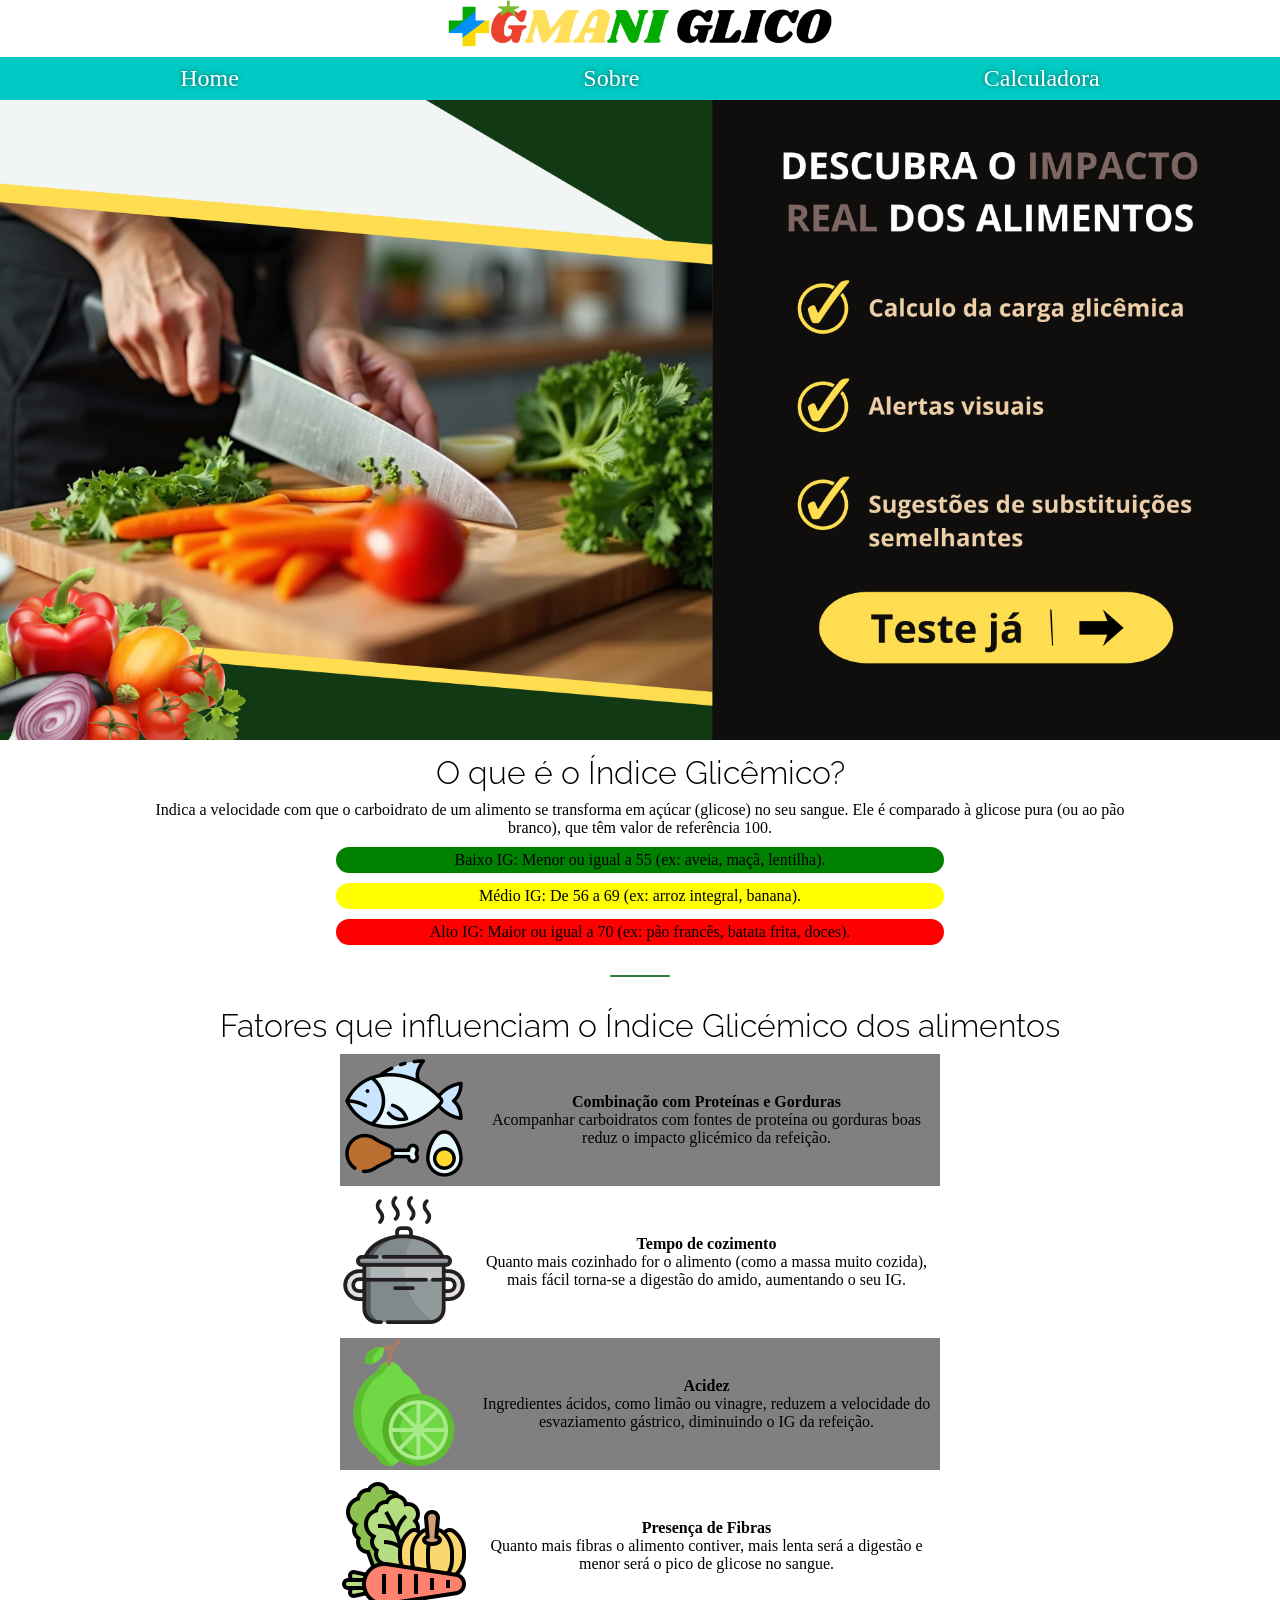
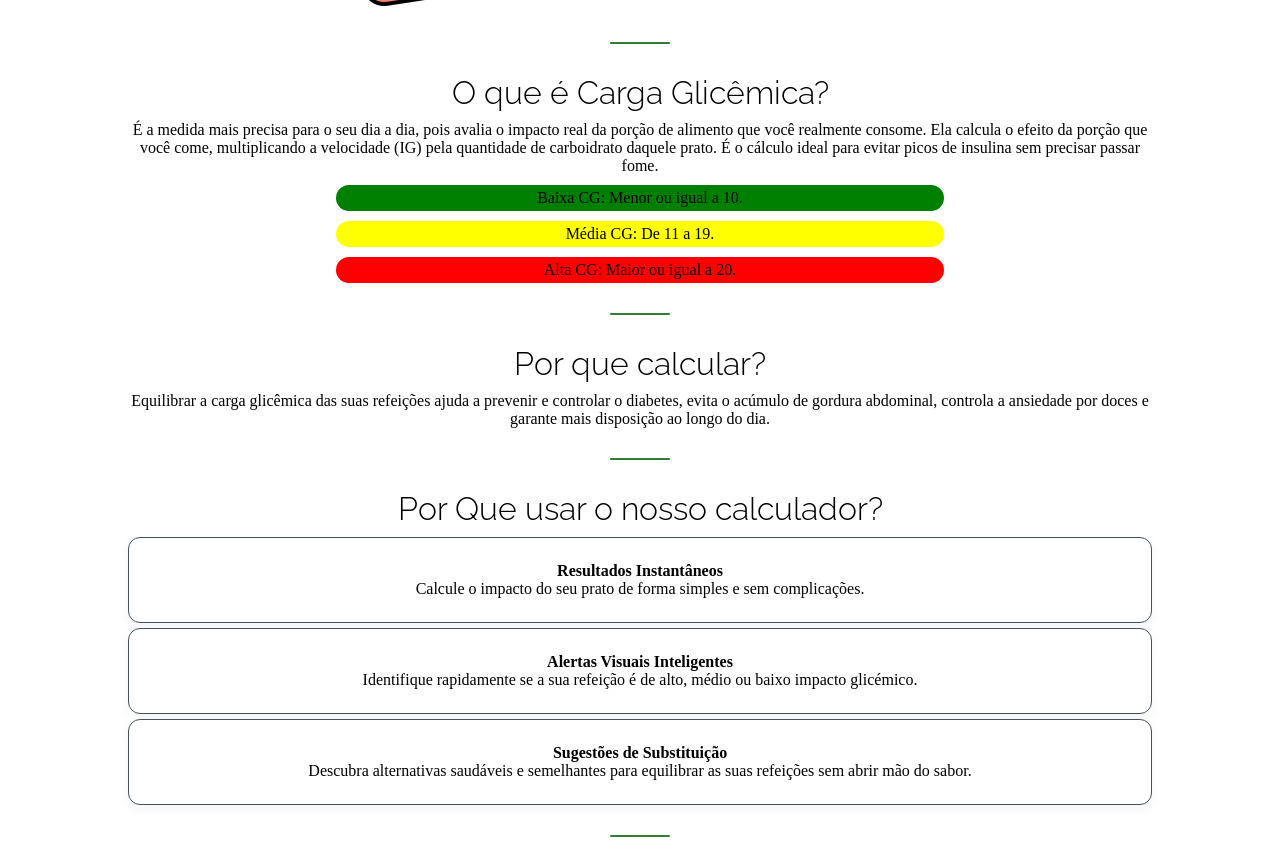
==== index.html @ 1793f3d6 "first commit" ====
<!DOCTYPE html>
<html lang="pt-br">
<head>
    <meta charset="UTF-8">
    <meta name="viewport" content="width=device-width, initial-scale=1.0">
    <link rel="shortcut icon" href="img/logotipo/LOGO IGMANI.png" type="image/x-icon">
    <link rel="stylesheet" href="css/style.css">
    <script src="js/script.js/"></script>

    <!-- FONTES -->
    <link rel="preconnect" href="https://fonts.googleapis.com">
    <link rel="preconnect" href="https://fonts.gstatic.com" crossorigin>
    <link href="https://fonts.googleapis.com/css2?family=Raleway:ital,wght@0,100..900;1,100..900&display=swap" rel="stylesheet">
    <title>IGMANI GLICO</title>
</head>

<body>
    <header>
        <div class="topo">
            <img src="img/logotipo/Titulo IGMANI.png" alt="IGMANI GLICO logo">
        </div>
        <div class="topo2">
            <ul>
                <li><a href="index.html"> Home </a></li>
                <li><a href="sobre.html">Sobre</a></li>
                <li><a href="calculadora.html"> Calculadora </a></li>
            </ul>
        </div>
    </header>

    <section class="banner">
        <source media="(min-width: )" srcset="">
        <img src="img/banner_principalV2.png" alt="Banner IGMANI">
    </section>

    <div class="container">
        <div class="oqe">
        <p class="titulo"> O que é o Índice Glicêmico? </p>
        <p class="texto">
            Indica a velocidade com que o carboidrato de um alimento se transforma em açúcar (glicose) no seu sangue. Ele é comparado à glicose pura (ou ao pão branco), que têm valor de referência 100.
        </p>
        <div class="listaoqe" style="background-color:green;">
            <ul>
            <li> Baixo IG: Menor ou igual a 55 (ex: aveia, maçã, lentilha). </li>
            </ul>
        </div>
           <div class="listaoqe" style="background-color:yellow">
            <ul>
             <li> Médio IG: De 56 a 69 (ex: arroz integral, banana). </li>
           </ul>
        </div>
         <div class="listaoqe" style="background-color: red;" )>
            <ul>
            <li> Alto IG: Maior ou igual a 70 (ex: pão francês, batata frita, doces). </li>
            </ul>
        </div>
        </div>
        <hr class="linha">


        <div class="fatores">
            <p class="titulo">
                Fatores que influenciam o Índice Glicémico dos alimentos
            </p>
            <div class="card" style="background-color: grey;">
                <div class="fotoCard">
                    <img src="img/proteina.png" alt="icone de proteinas">
                </div>
                <div class="textoCard">
                    <p class="subtitulo">
                        Combinação com Proteínas e Gorduras
                    </p>
                    <p class="texto">
                        Acompanhar carboidratos com fontes de proteína ou gorduras boas reduz o impacto glicémico da refeição.
                    </p>
                </div>
            </div>

            <div class="card">
                <div class="fotoCard">
                    <img src="img/panela.png" alt="icone panela cozinhando">
                </div>
                <div class="textoCard">
                    <p class="subtitulo">
                        Tempo de cozimento
                    </p>
                    <p class="texto">
                        Quanto mais cozinhado for o alimento (como a massa muito cozida), mais fácil torna-se a digestão do amido, aumentando o seu IG.
                    </p>
                </div>
            </div>

            <div class="card" style="background-color: grey;">
                <div class="fotoCard">
                    <img src="img/limao.png" alt="icone limão">
                </div>
                <div class="textoCard">
                    <p class="subtitulo">
                        Acidez
                    </p>
                    <p class="texto">
                    Ingredientes ácidos, como limão ou vinagre, reduzem a velocidade do esvaziamento gástrico, diminuindo o IG da refeição.
                    </p>
                </div>
            </div>

            <div class="card">
                <div class="fotoCard">
                    <img src="img/vegetal.png" alt="icone panela vegetais">
                </div>
                <div class="textoCard">
                    <p class="subtitulo">
                        Presença de Fibras
                    </p>
                    <p class="texto">
                    Quanto mais fibras o alimento contiver, mais lenta será a digestão e menor será o pico de glicose no sangue.    
                    </p>
                </div>
            </div>

        </div>

        <hr class="linha">

        <div class="oqe">
        <p class="titulo"> O que é Carga Glicêmica? </p>
        <p class="texto">
            É a medida mais precisa para o seu dia a dia, pois avalia o impacto real da porção de alimento que você realmente consome. Ela calcula o efeito da porção que você come, multiplicando a velocidade (IG) pela quantidade de carboidrato daquele prato. É o cálculo ideal para evitar picos de insulina sem precisar passar fome.
        </p>

        <div class="listaoqe" style="background-color:green;">
            <ul>
            <li> Baixa CG: Menor ou igual a 10. </li>
            </ul>
        </div>
           <div class="listaoqe" style="background-color:yellow">
            <ul>
             <li> Média CG: De 11 a 19. </li>
           </ul>
        </div>
         <div class="listaoqe" style="background-color: red;" )>
            <ul>
            <li> Alta CG: Maior ou igual a 20. </li>
            </ul>
        </div>
        </div>
        <hr class="linha">
        <div class="oqe">
        <p class="titulo"> Por que calcular? </p>
        <p class="texto">
        Equilibrar a carga glicêmica das suas refeições ajuda a prevenir e controlar o diabetes, evita o acúmulo de gordura abdominal, controla a ansiedade por doces e garante mais disposição ao longo do dia.
        </p>
        </div>

        <hr class="linha">

        <p class="titulo"> Por Que usar o nosso calculador? </p>
        <div class="Gridpqusar">

            <div class="motivo">
                <p class="subtitulo">
                    Resultados Instantâneos
                </p>
                <p class="texto">
                    Calcule o impacto do seu prato de forma simples e sem complicações.
                </p>
            </div>

            <div class="motivo">
                <p class="subtitulo">
                    Alertas Visuais Inteligentes
                </p>
                <p class="texto">
                Identifique rapidamente se a sua refeição é de alto, médio ou baixo impacto glicémico.   
                </p>
            </div>

            <div class="motivo">
                <p class="subtitulo">
                    Sugestões de Substituição
                </p>
                <p class="texto">
                Descubra alternativas saudáveis e semelhantes para equilibrar as suas refeições sem abrir mão do sabor.    
                </p>
            </div>

        </div>

        <hr class="linha">

    </div>
</body>
</html>
---- css/style.css ----
:root{
    --ciano: #00cac3;
    --amarelo-alaranjado: #fedd61;
    --cinza-azulado:#42525a;
    --roxo: #392b6e;
    --preto: #000000;
    --branco: #ffffff;
    --verde: ##00df68;
}

.titulo {
  font-family: "Raleway", sans-serif;
  font-optical-sizing: auto;
  font-weight: 300;
  font-style: normal;
  font-size: 2rem;
  text-align: center;
  margin-top: 10px;
  margin-bottom: 10px;
}

*{
    border: 0;
    margin: 0;
    padding: 0;
}

.topo{
    display: flex;
    justify-content: center;
}

.topo img{
    max-width: 60%;
    width: 30%;
}

.topo2{
    box-shadow: 0px 2px 4px rgba(0, 0, 0, 0.28);
}

.topo2 ul{
    background-color: var(--ciano);
    padding: 8px;
    margin-top: 10px;
}

.topo2 ul{
    display: flex;
    justify-content: space-around;
    list-style: none;
}

.topo2 ul li a{
    text-decoration: none;
    color: var(--branco);
    text-shadow: 0px 0px 5px rgba(0,0,0,0.5 );
    font-size: 1.5rem;
}

.topo2 ul li a:hover{
    color: var(--preto);
}

.banner img{
    width: 100%;
    max-width: 100%;
}

.container{
    max-width: 80%;
    margin:0 auto;
    text-align: center;
    box-sizing: border-box;
}

.linha{
    width: 60px;
    height: 2px;
    background-color: #2e7d32;
    border: none;
    margin: 30px auto;
    border-radius: 2px;
}

.listaoqe{
    text-align: center;
    margin: 0 auto;
    width: 600px;
    max-width: 80%;
    border-radius: 20px;
    margin-top: 10px;
    padding: 4px;
}

.listaoqe ul{
    list-style: none;
}

.gridpqusar{
    display: grid;
    grid-template-columns: repeat(3, 1fr);
    gap: 10px;
    margin-bottom: 10px;
    box-sizing: border-box;
}

.motivo{
    background-color: #ffffff;
    margin-top: 5px;
    border: 1px solid var(--cinza-azulado);
    border-radius: 12px;
    padding: 24px;
    box-shadow: 0 4px 12px rgba(0, 0, 0, 0.05);
}

.card{
    display: flex;
    justify-content: center;
    max-width: 600px;
    text-align: center;
    margin: 10px auto;
}

.card .textoCard{
    margin: auto;
    padding-left: 5px;
}

.subtitulo{
    font-weight: bold;
}



/* Calculadora */

.calculadora{
    padding: 40px 20px;
    background-color: #f9fbf9;
    max-width: 90%;
    margin: 0 auto;
}
.calculadora_subtitulo{
    color: #555;
    margin-bottom: 12px;
}

.calculadoraa{
    box-shadow: 0 4px 15px rgba(0, 0, 0, 0.08);
    display: flex;
    flex-direction: column;
    gap: 16px;
}

#alimento, #quantidade{
    padding: 8px;
}

.btn_adicionar{
    padding: 8px;
    background-color: #2e7d32;
}
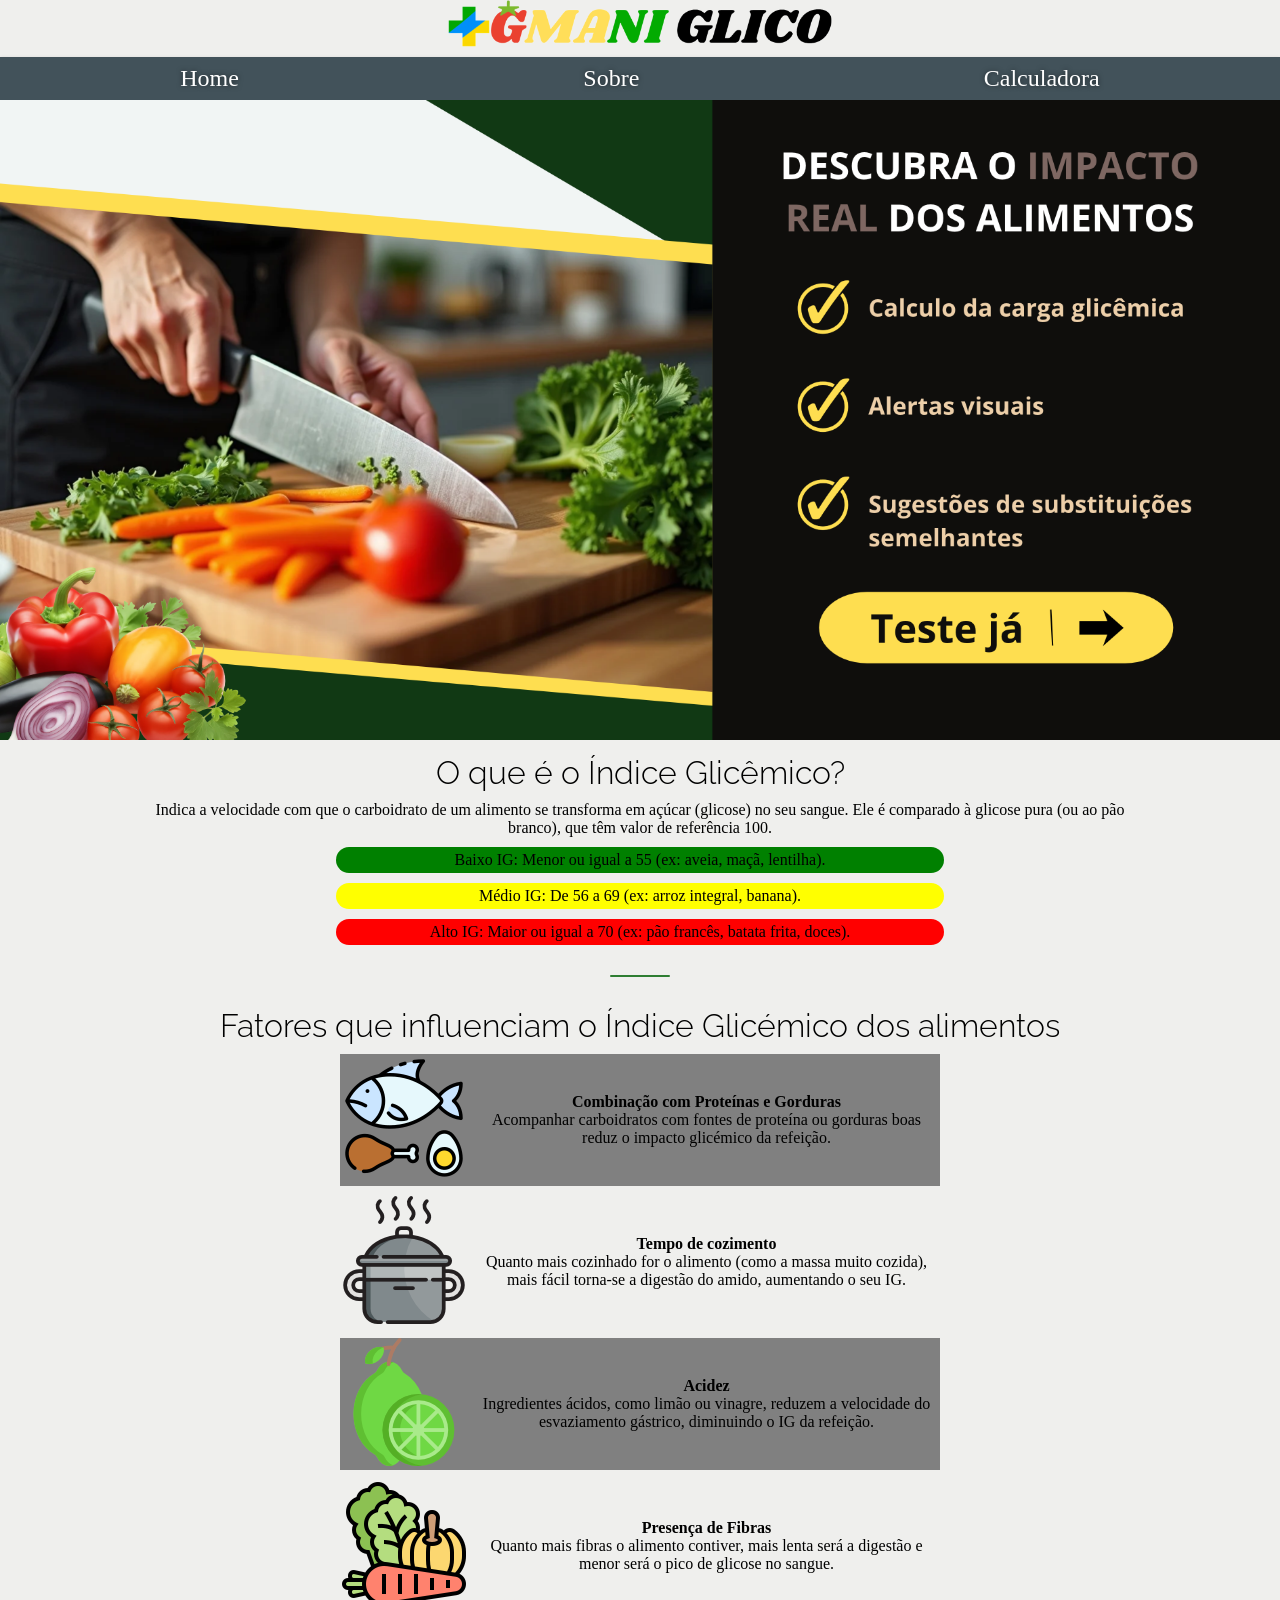
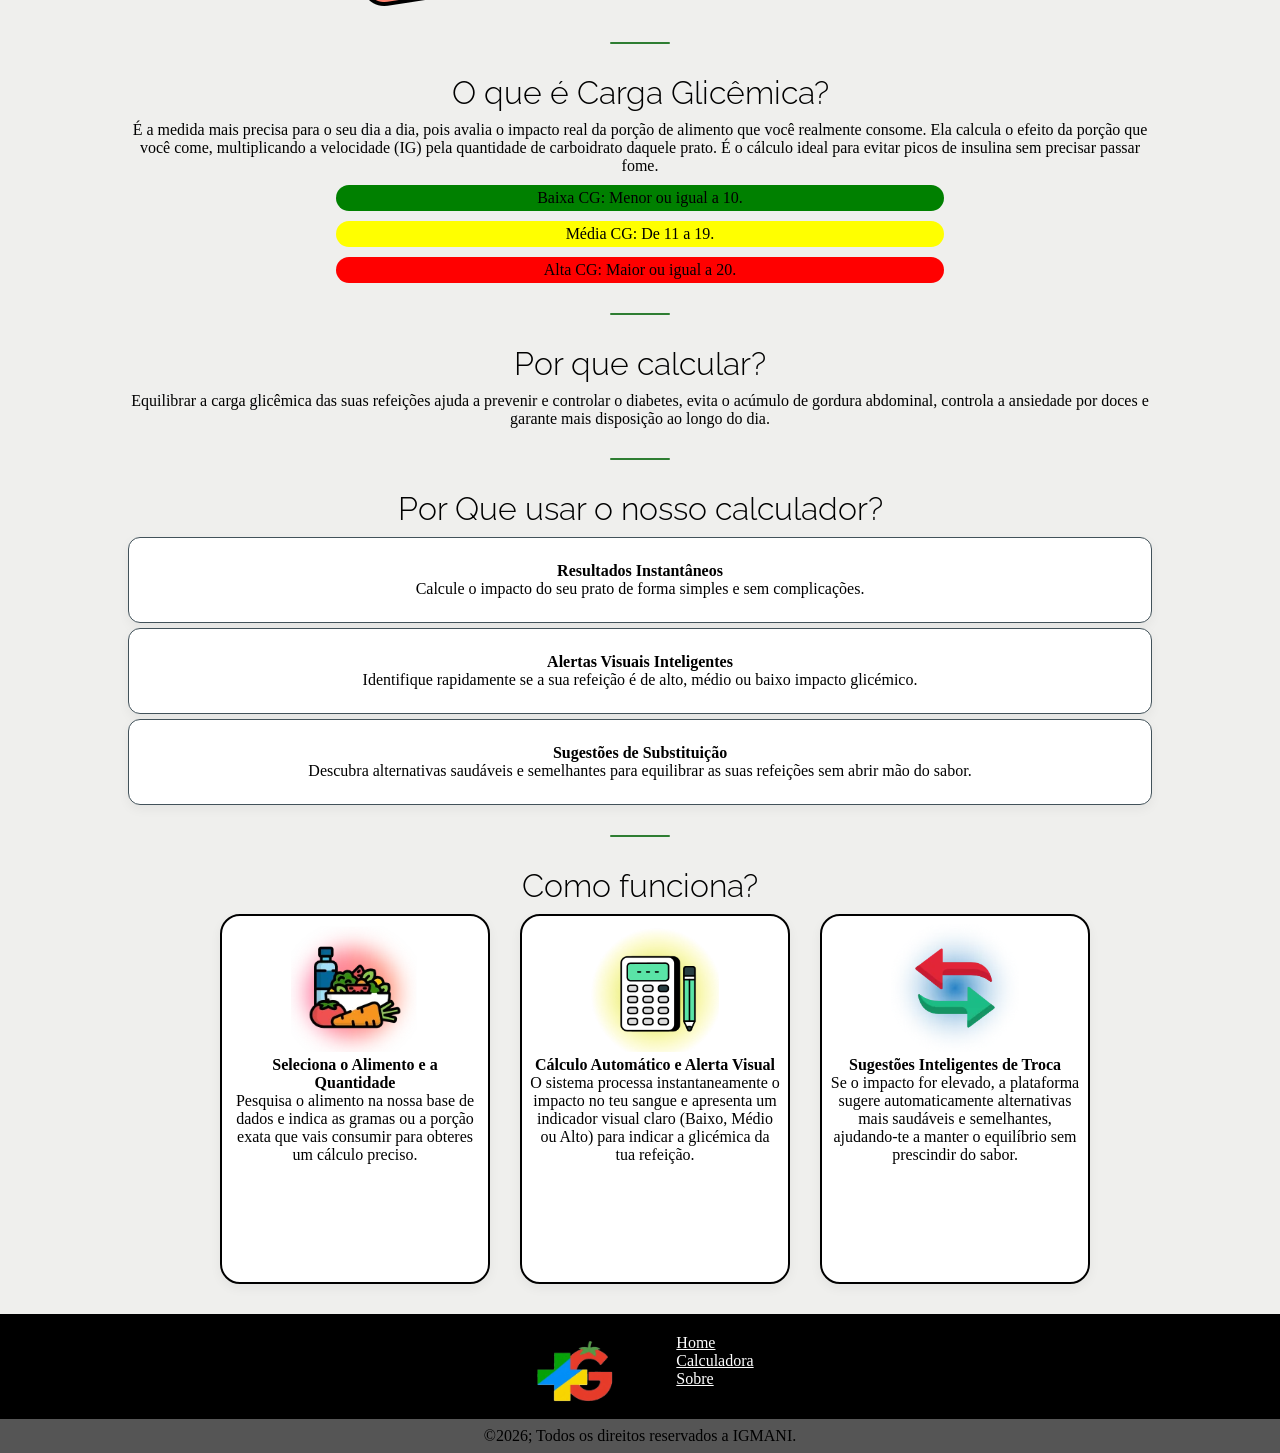
==== commit a2e05e1f: "Atualizações no layout do index" ====
--- a/index.html
+++ b/index.html
@@ -188,6 +188,73 @@
 
         <hr class="linha">
 
+        <section class="cmfunciona">
+            <p class="titulo"> Como funciona? </p>
+            <div class="comoFunciona">
+            <div class="cardComo">
+                <div class="cardImg">
+                    <img src="img/alimentos_canvaa.png" alt="icone dieta">
+                </div>
+                <div class="cardTexto">
+                    <p class="subtitulo">
+                        Seleciona o Alimento e a Quantidade
+                    </p>
+                    <p class="texto">
+                        Pesquisa o alimento na nossa base de dados e indica as gramas ou a porção exata que vais consumir para obteres um cálculo preciso.
+                    </p>
+                </div>
+            </div>
+
+             <div class="cardComo">
+                <div class="cardImg">
+                    <img src="img/calculadora_canva.png" alt="icone dieta">
+                </div>
+                <div class="cardTexto">
+                    <p class="subtitulo">
+                        Cálculo Automático e Alerta Visual
+                    </p>
+                    <p class="texto">
+                        O sistema processa instantaneamente o impacto no teu sangue e apresenta um indicador visual claro (Baixo, Médio ou Alto) para indicar a glicémica da tua refeição.
+                    </p>
+                </div>
+            </div>
+
+
+             <div class="cardComo">
+                <div class="cardImg">
+                    <img src="img/troca_canvaa.png" alt="icone troca">
+                </div>
+                <div class="cardTexto">
+                    <p class="subtitulo">
+                        Sugestões Inteligentes de Troca
+                    </p>
+                    <p class="texto">
+                        Se o impacto for elevado, a plataforma sugere automaticamente alternativas mais saudáveis e semelhantes, ajudando-te a manter o equilíbrio sem prescindir do sabor.
+                    </p>
+                </div>
+            </div>
+
+        </div>
+        </section>
+
     </div>
+
+    <footer>
+        <div class="rodape">
+            <div class="logoRodape">
+                <img src="img/logotipo/LOGO IGMANI.png" alt="Logo IGMANI">
+            </div>
+            <div class="linksRodape">
+                <ul>
+                    <li><a href="index.html">Home</a></li>
+                    <li><a href="calculadora.html">Calculadora</a></li>
+                    <li><a href="sobre.html">Sobre</a></li>
+                </ul>
+            </div>
+        </div>
+         <div class="direitos">
+                <p>&copy;2026; Todos os direitos reservados a IGMANI. </p>
+            </div>
+    </footer>
 </body>
 </html>
--- a/css/style.css
+++ b/css/style.css
@@ -2,10 +2,11 @@
     --ciano: #00cac3;
     --amarelo-alaranjado: #fedd61;
     --cinza-azulado:#42525a;
+    --cinza-claro: #EFEFED;
     --roxo: #392b6e;
     --preto: #000000;
     --branco: #ffffff;
-    --verde: ##00df68;
+    --verde: #113914;
 }
 
 .titulo {
@@ -25,6 +26,10 @@
     padding: 0;
 }
 
+body{
+    background-color:var(--cinza-claro);
+}
+
 .topo{
     display: flex;
     justify-content: center;
@@ -40,7 +45,7 @@
 }
 
 .topo2 ul{
-    background-color: var(--ciano);
+    background-color: var(--cinza-azulado);
     padding: 8px;
     margin-top: 10px;
 }
@@ -132,7 +137,52 @@
 }
 
 
-
+.comoFunciona{
+    display: flex;
+    justify-content: center;
+}
+
+.cardComo{
+    max-width: 250px;
+    height: 350px;
+    padding: 8px;
+    border: 2px solid #000000;
+    box-shadow: 0 4px 12px rgba(0, 0, 0, 0.05);
+    margin-left: 30px;
+    border-radius: 20px;
+    background-color: var(--branco);
+}
+
+footer{
+    margin-top: 30px;
+    background-color: var(--preto);
+    
+}
+
+.rodape {
+    display: flex;
+    justify-content: center;
+    gap: 50px;
+    padding: 20px 20px 0 20px;
+}
+
+.rodape .logoRodape img{
+    max-width: 100px;
+}
+
+.linksRodape ul{
+    list-style: none;
+}
+
+.linksRodape ul li a{
+    color: var(--branco);
+}
+
+.direitos{
+    text-align: center;
+    padding: 8px 0;
+    background-color: #555;
+}
 /* Calculadora */
 
 .calculadora{
@@ -160,4 +210,15 @@
 .btn_adicionar{
     padding: 8px;
     background-color: #2e7d32;
+}
+
+@media (max-width:760px) {
+    .comoFunciona{
+        display: block;
+        margin: 0 auto;
+    }
+
+    .cardComo{
+        margin-top: 30px;
+    }
 }
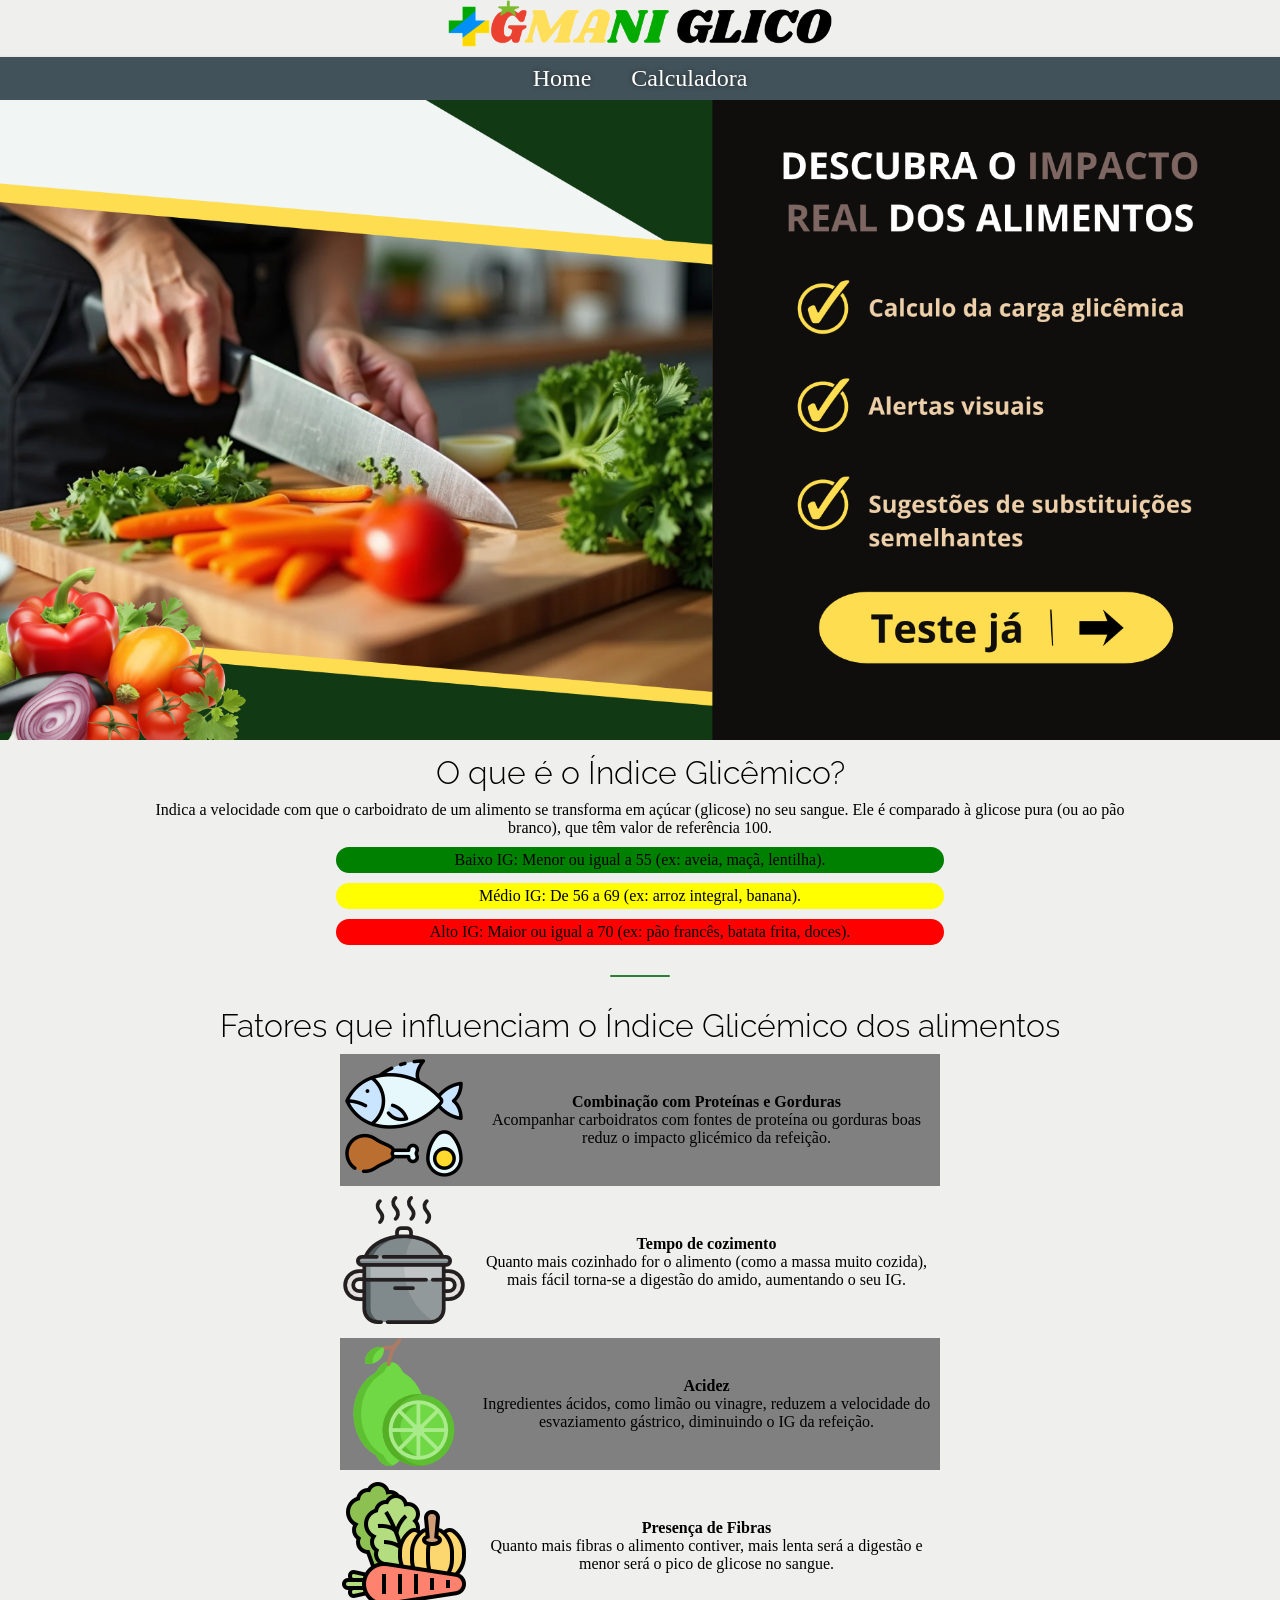
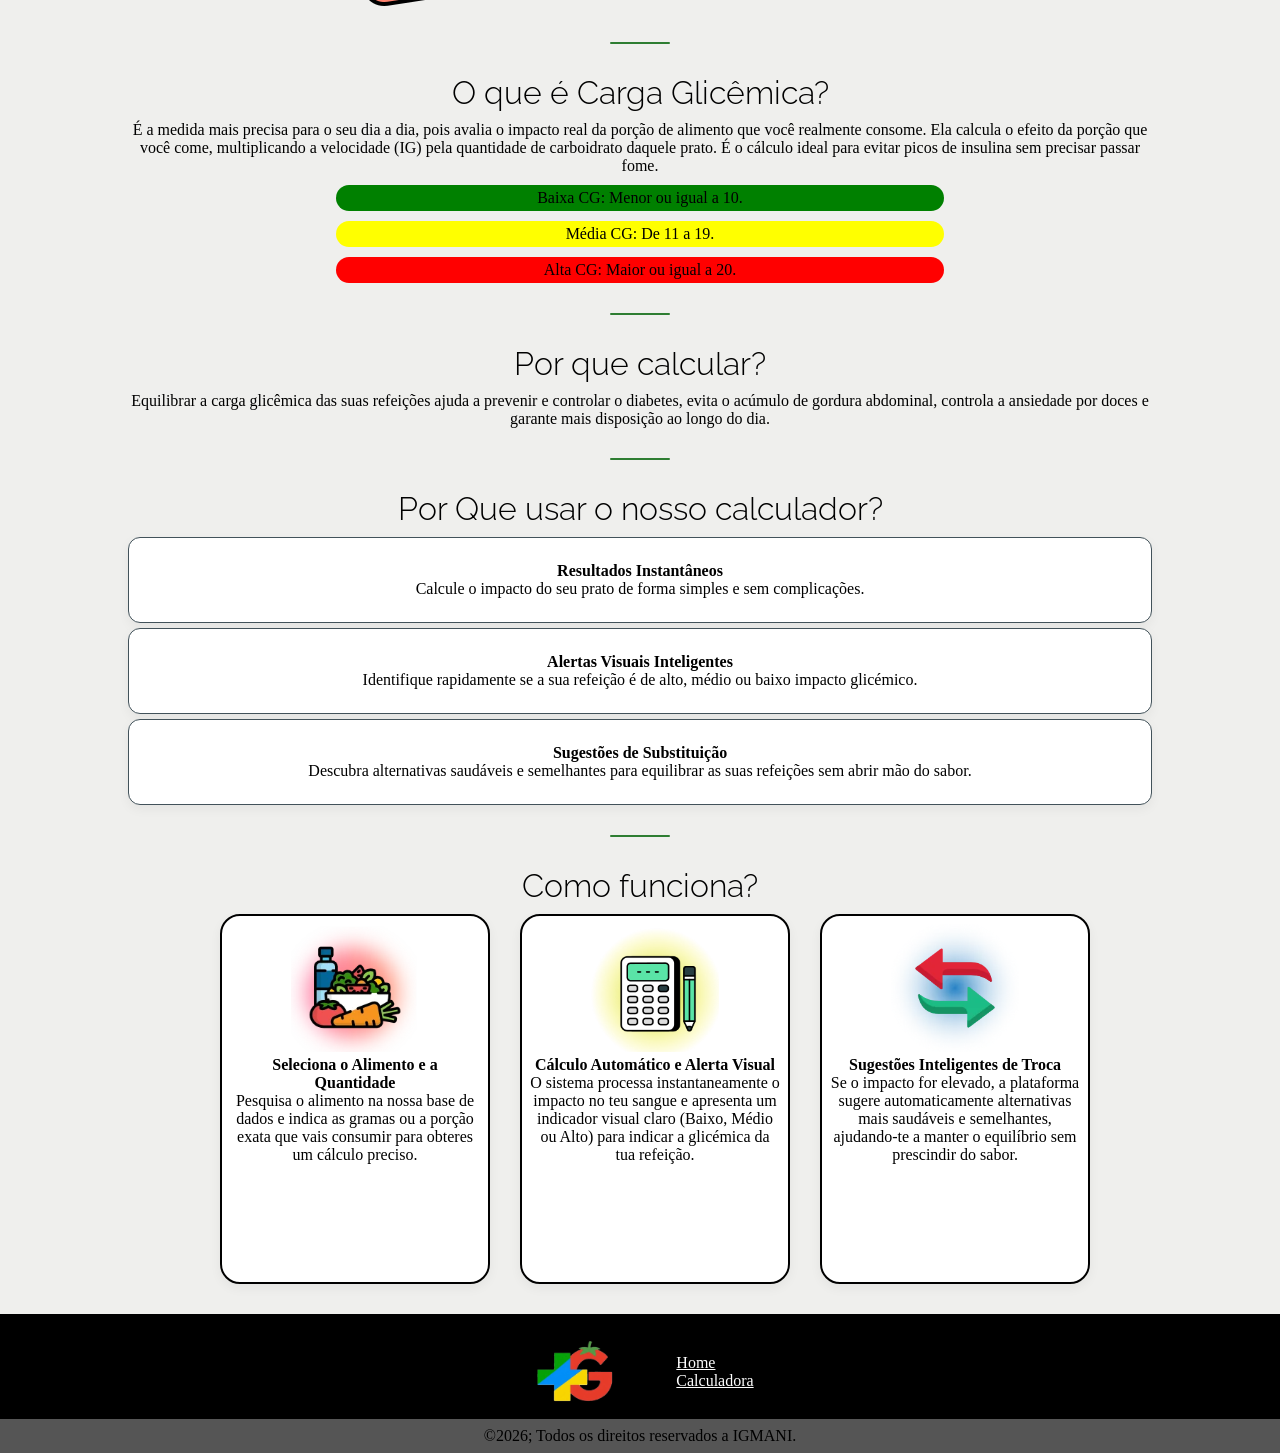
==== commit a4643026: "atualizações calculadora" ====
--- a/index.html
+++ b/index.html
@@ -22,7 +22,6 @@
         <div class="topo2">
             <ul>
                 <li><a href="index.html"> Home </a></li>
-                <li><a href="sobre.html">Sobre</a></li>
                 <li><a href="calculadora.html"> Calculadora </a></li>
             </ul>
         </div>
@@ -30,7 +29,7 @@
 
     <section class="banner">
         <source media="(min-width: )" srcset="">
-        <img src="img/banner_principalV2.png" alt="Banner IGMANI">
+        <a href="calculadora.html"><img src="img/banner_principalV2.png" alt="Banner IGMANI"></a>
     </section>
 
     <div class="container">
@@ -248,7 +247,6 @@
                 <ul>
                     <li><a href="index.html">Home</a></li>
                     <li><a href="calculadora.html">Calculadora</a></li>
-                    <li><a href="sobre.html">Sobre</a></li>
                 </ul>
             </div>
         </div>
--- a/css/style.css
+++ b/css/style.css
@@ -52,7 +52,8 @@
 
 .topo2 ul{
     display: flex;
-    justify-content: space-around;
+    justify-content: center;
+    gap: 40px;
     list-style: none;
 }
 
@@ -143,6 +144,7 @@
 }
 
 .cardComo{
+    width: 250px;
     max-width: 250px;
     height: 350px;
     padding: 8px;
@@ -172,6 +174,7 @@
 
 .linksRodape ul{
     list-style: none;
+    margin-top: 20px;
 }
 
 .linksRodape ul li a{
@@ -212,6 +215,216 @@
     background-color: #2e7d32;
 }
 
+
+.resultados{
+    display: flex;
+    max-width: 80%;
+    border: #000000 2px solid;
+    justify-content: space-between;
+    text-align: center;
+}
+
+
+.card_alimento {
+    background: #e2e8f0;
+    border-radius: 12px;
+    padding: 16px;
+    margin-bottom: 15px;
+    font-family: inherit;
+}
+
+.card_topo {
+    display: flex;
+    justify-content: space-between;
+    align-items: center;
+    margin-bottom: 12px;
+}
+
+.card_topo span {
+    display: block;
+    font-size: 0.8rem;
+    color: #555;
+}
+
+.btn_x {
+    background: none;
+    border: none;
+    color: #e74c3c;
+    font-size: 1.4rem;
+    font-weight: bold;
+    cursor: pointer;
+}
+
+.card_valores {
+    display: flex;
+    gap: 12px;
+    justify-content: end;
+}
+
+.bloco_azul {
+    background: #3b82f6;
+    color: white;
+    padding: 8px 16px;
+    border-radius: 6px;
+    text-align: center;
+    min-width: 80px;
+}
+
+.bloco_azul span {
+    display: block;
+    font-size: 0.75rem;
+}
+
+
+.dot {
+    display: inline-block;
+    width: 12px;
+    height: 12px;
+    border-radius: 50%;
+    margin-left: 6px;
+    vertical-align: middle;
+}
+
+
+.dot.verde {
+    background-color: #2e7d32;
+    box-shadow: 0 0 6px rgba(46, 125, 50, 0.4);
+}
+
+.dot.amarela {
+    background-color: #f57c00;
+    box-shadow: 0 0 6px rgba(245, 124, 0, 0.4);
+}
+
+.dot.vermelha {
+    background-color: #d32f2f;
+    box-shadow: 0 0 6px rgba(211, 47, 47, 0.4);
+}
+
+
+.status_refeicao {
+    background: #e2e8f0;
+    padding: 12px;
+    border-radius: 30px;
+    text-align: center;
+    font-weight: bold;
+    margin-top: 15px;
+}
+
+.total_container {
+    margin-top: 25px;
+    padding-top: 15px;
+    border-top: 2px dashed #cbd5e1;
+}
+
+.bloco_total {
+    background: #1e293b;
+    color: white;
+    padding: 15px;
+    border-radius: 10px;
+    text-align: center;
+    margin-bottom: 12px;
+}
+
+.bloco_total span {
+    display: block;
+    font-size: 0.9rem;
+    text-transform: uppercase;
+    letter-spacing: 1px;
+}
+
+.bloco_total strong {
+    font-size: 2rem;
+    color: #38bdf8;
+}
+
+.sugestoes_box {
+    margin-top: 15px;
+    background: #fffbe6;
+    border: 1px solid #ffe58f;
+    border-radius: 8px;
+    padding: 15px;
+}
+
+.sugestoes_box h4 {
+    margin: 0 0 10px 0;
+    color: #d48806;
+    font-size: 0.95rem;
+}
+
+.sugestoes_box ul {
+    margin: 0;
+    padding-left: 20px;
+    color: #555;
+    font-size: 0.9rem;
+}
+
+.sugestoes_box li {
+    margin-bottom: 5px;
+}
+
+.status_refeicao.segura { background: #2ecc71; color: white; }
+.status_refeicao.atencao { background: #f39c12; color: white; }
+.status_refeicao.perigosa { background: #e74c3c; color: white; }
+
+.sugestoes_container { background: #f0f7ff; padding: 15px; border-left: 4px solid #007bff; margin-top: 20px; }
+.sugestoes_container ul { padding-left: 20px; }
+.sugestoes_container li { margin-bottom: 10px; }
+
+.btn_ajuste{
+    padding: 8px;
+    background-color: var(--cinza-claro);
+    border: solid 1px #000000;
+    border-radius: 10px;
+    color: #000000;
+    text-shadow: 0px 0px 5px rgba(0, 0, 0, 0.05);
+}
+
+.btn_ajuste:hover{
+    background-color: var(--verde);
+    color: var(--branco);
+}
+
+/* aviso calculadora  */
+.disclaimer_container {
+    background-color: #fff3cd;
+    border: 1px solid #ffeeba;
+    border-radius: 8px;
+    padding: 12px 16px;
+    margin-bottom: 20px;
+    color: #856404;
+}
+
+.btn_entendi {
+    background-color: #856404;
+    color: white;
+    border: none;
+    padding: 8px 16px;
+    border-radius: 4px;
+    font-weight: bold;
+    cursor: pointer;
+    font-size: 0.85rem;
+}
+
+.disclaimer_conteudo {
+    display: flex;
+    align-items: center;
+    gap: 12px;
+    flex-wrap: wrap; 
+}
+
+.disclaimer_conteudo p {
+    margin: 0;
+    flex: 1;
+    font-size: 0.9rem;
+    line-height: 1.4;
+}
+
+.icone_alerta {
+    font-size: 1.4rem;
+}
+
+
 @media (max-width:760px) {
     .comoFunciona{
         display: block;
@@ -221,4 +434,37 @@
     .cardComo{
         margin-top: 30px;
     }
+
+    .card .textoCard {
+    margin: auto auto;
+    padding: 0 5px;
+    }
+
+    .card_alimento {
+    border: 1px solid #e0e0e0;
+    border-radius: 8px;
+    margin-bottom: 12px;
+    background: #eef2f7;
+    position: relative;
+    display: block;
+}
+
+    .card_topo{
+        display: block;
+    }
+
+/* Aviso calculadora */
+    .disclaimer_conteudo {
+        flex-direction: column;
+        align-items: flex-start;
+    }
+
+    .icone_alerta{
+        margin: 0 auto;
+    }
+
+    .btn_entendi {
+        width: 100%;
+        text-align: center;
+    }
 }
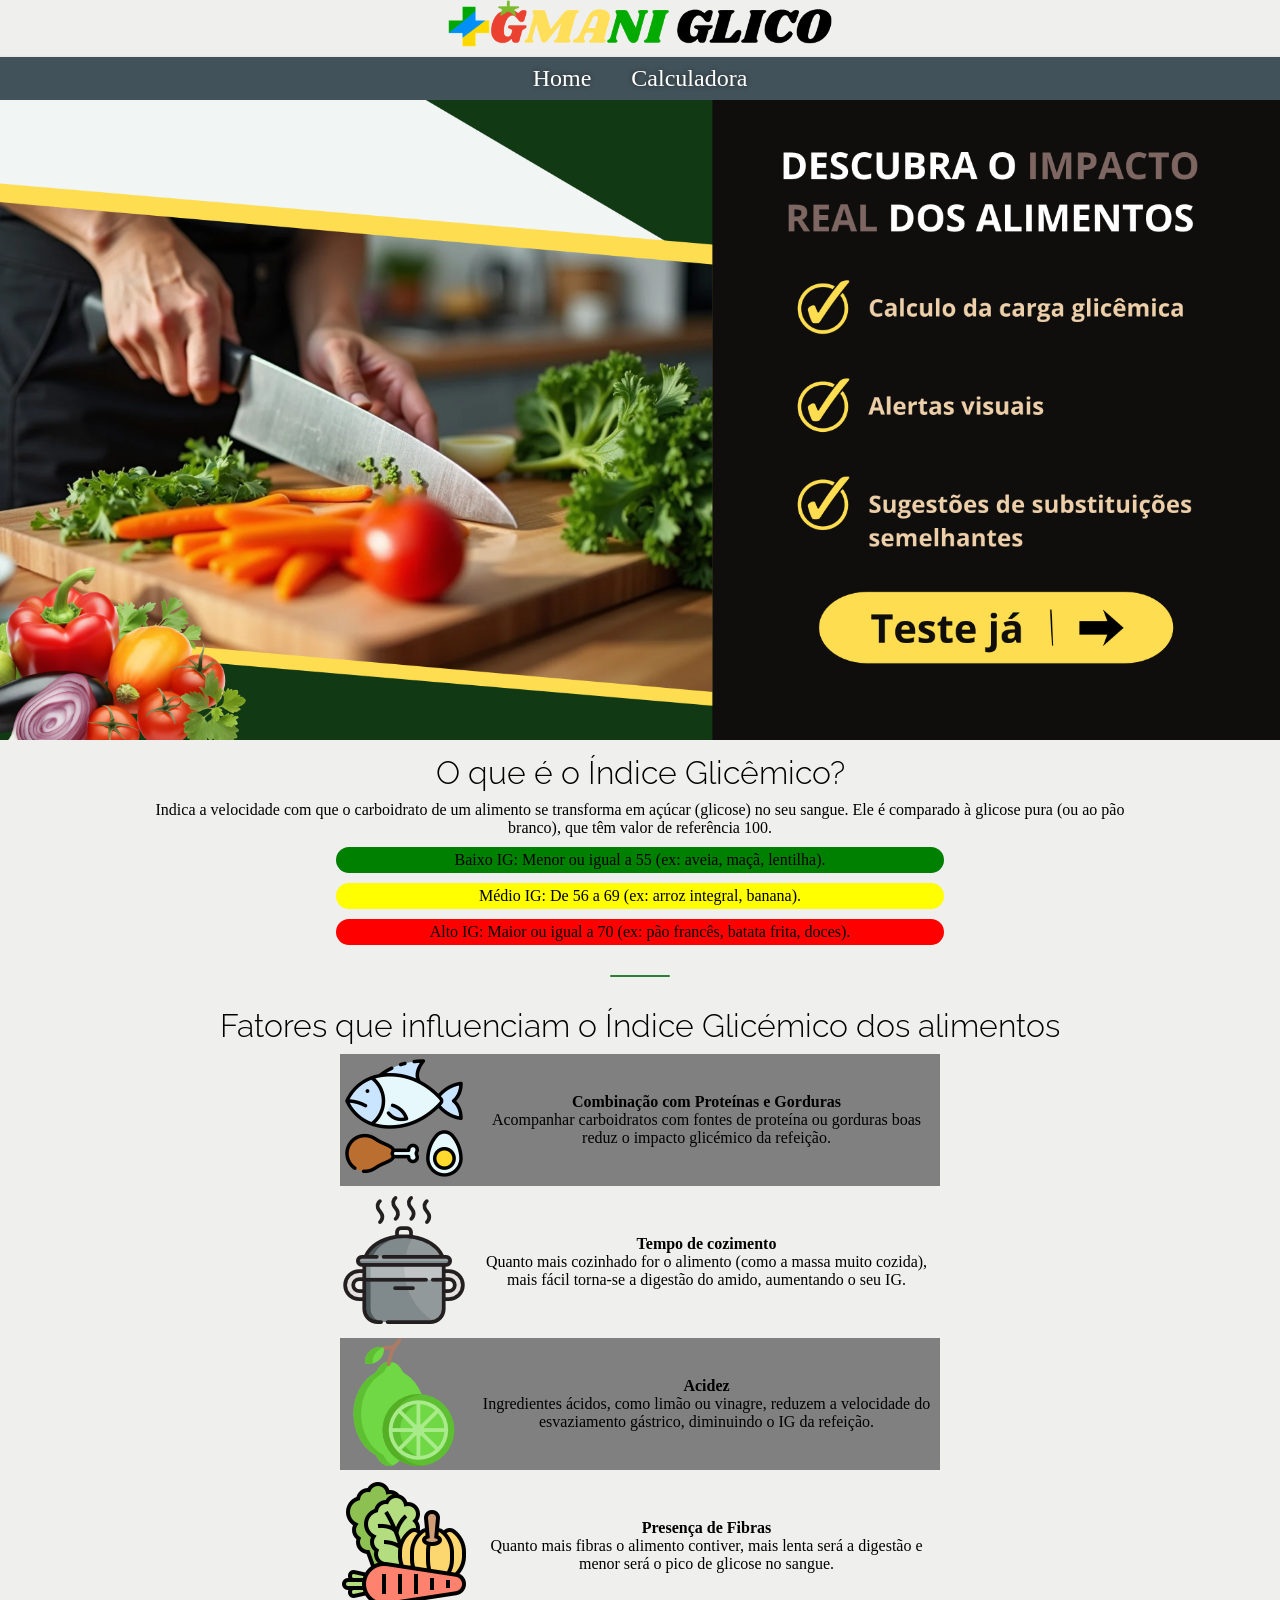
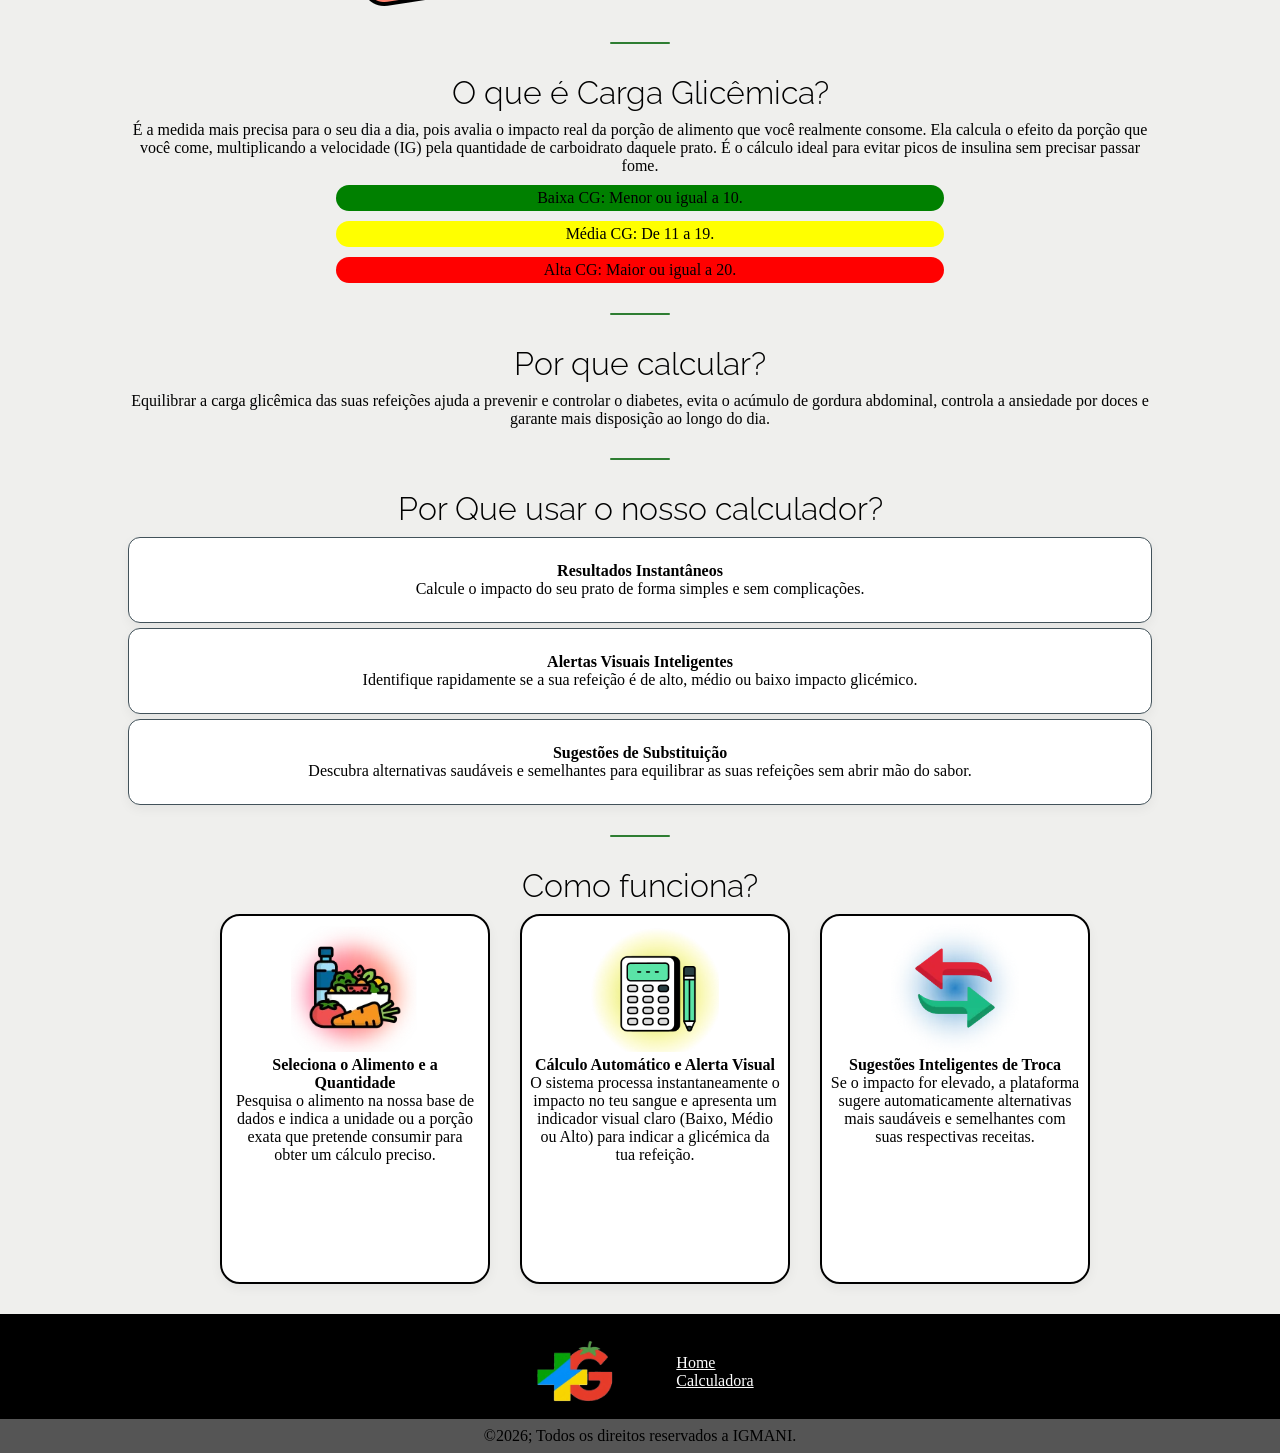
==== commit ae9b6976: "melhorias no texto" ====
--- a/index.html
+++ b/index.html
@@ -199,7 +199,7 @@
                         Seleciona o Alimento e a Quantidade
                     </p>
                     <p class="texto">
-                        Pesquisa o alimento na nossa base de dados e indica as gramas ou a porção exata que vais consumir para obteres um cálculo preciso.
+                        Pesquisa o alimento na nossa base de dados e indica a unidade ou a porção exata que pretende consumir para obter um cálculo preciso.
                     </p>
                 </div>
             </div>
@@ -228,7 +228,7 @@
                         Sugestões Inteligentes de Troca
                     </p>
                     <p class="texto">
-                        Se o impacto for elevado, a plataforma sugere automaticamente alternativas mais saudáveis e semelhantes, ajudando-te a manter o equilíbrio sem prescindir do sabor.
+                        Se o impacto for elevado, a plataforma sugere automaticamente alternativas mais saudáveis e semelhantes com suas respectivas receitas.
                     </p>
                 </div>
             </div>
